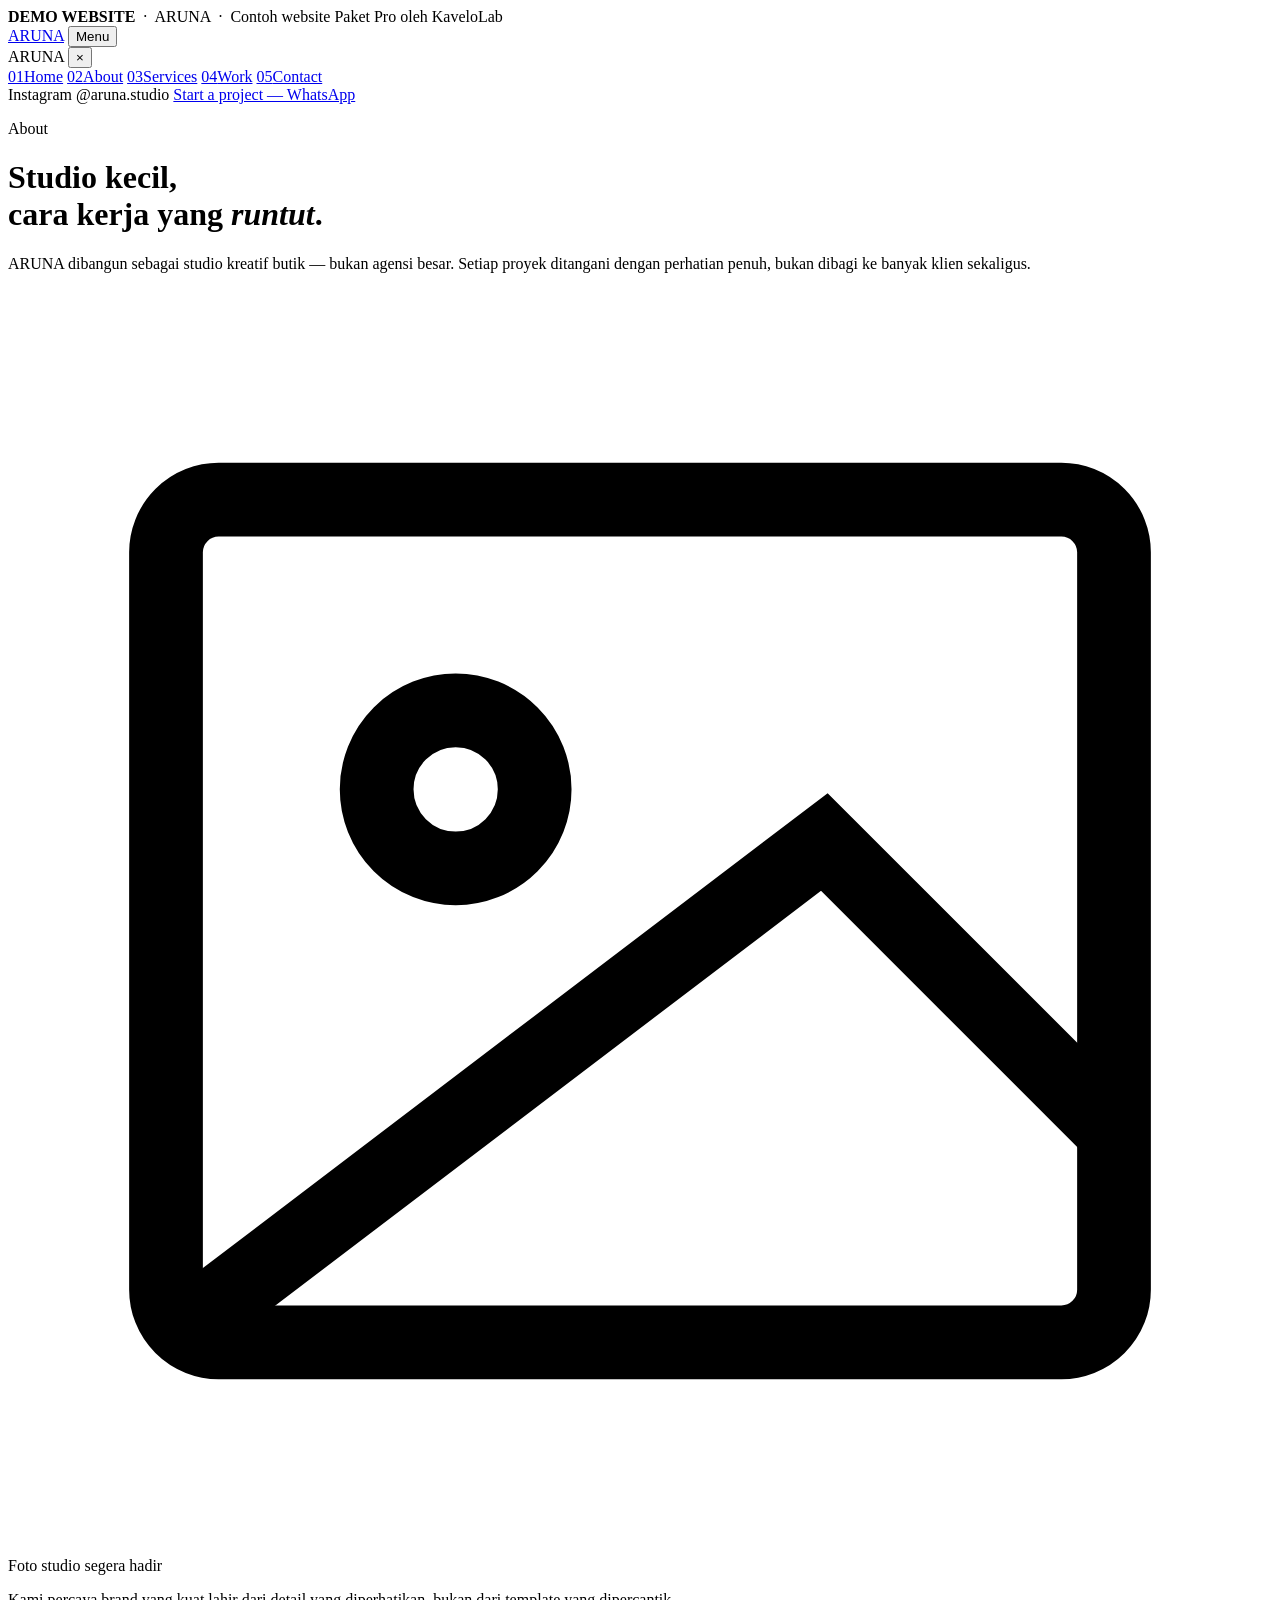
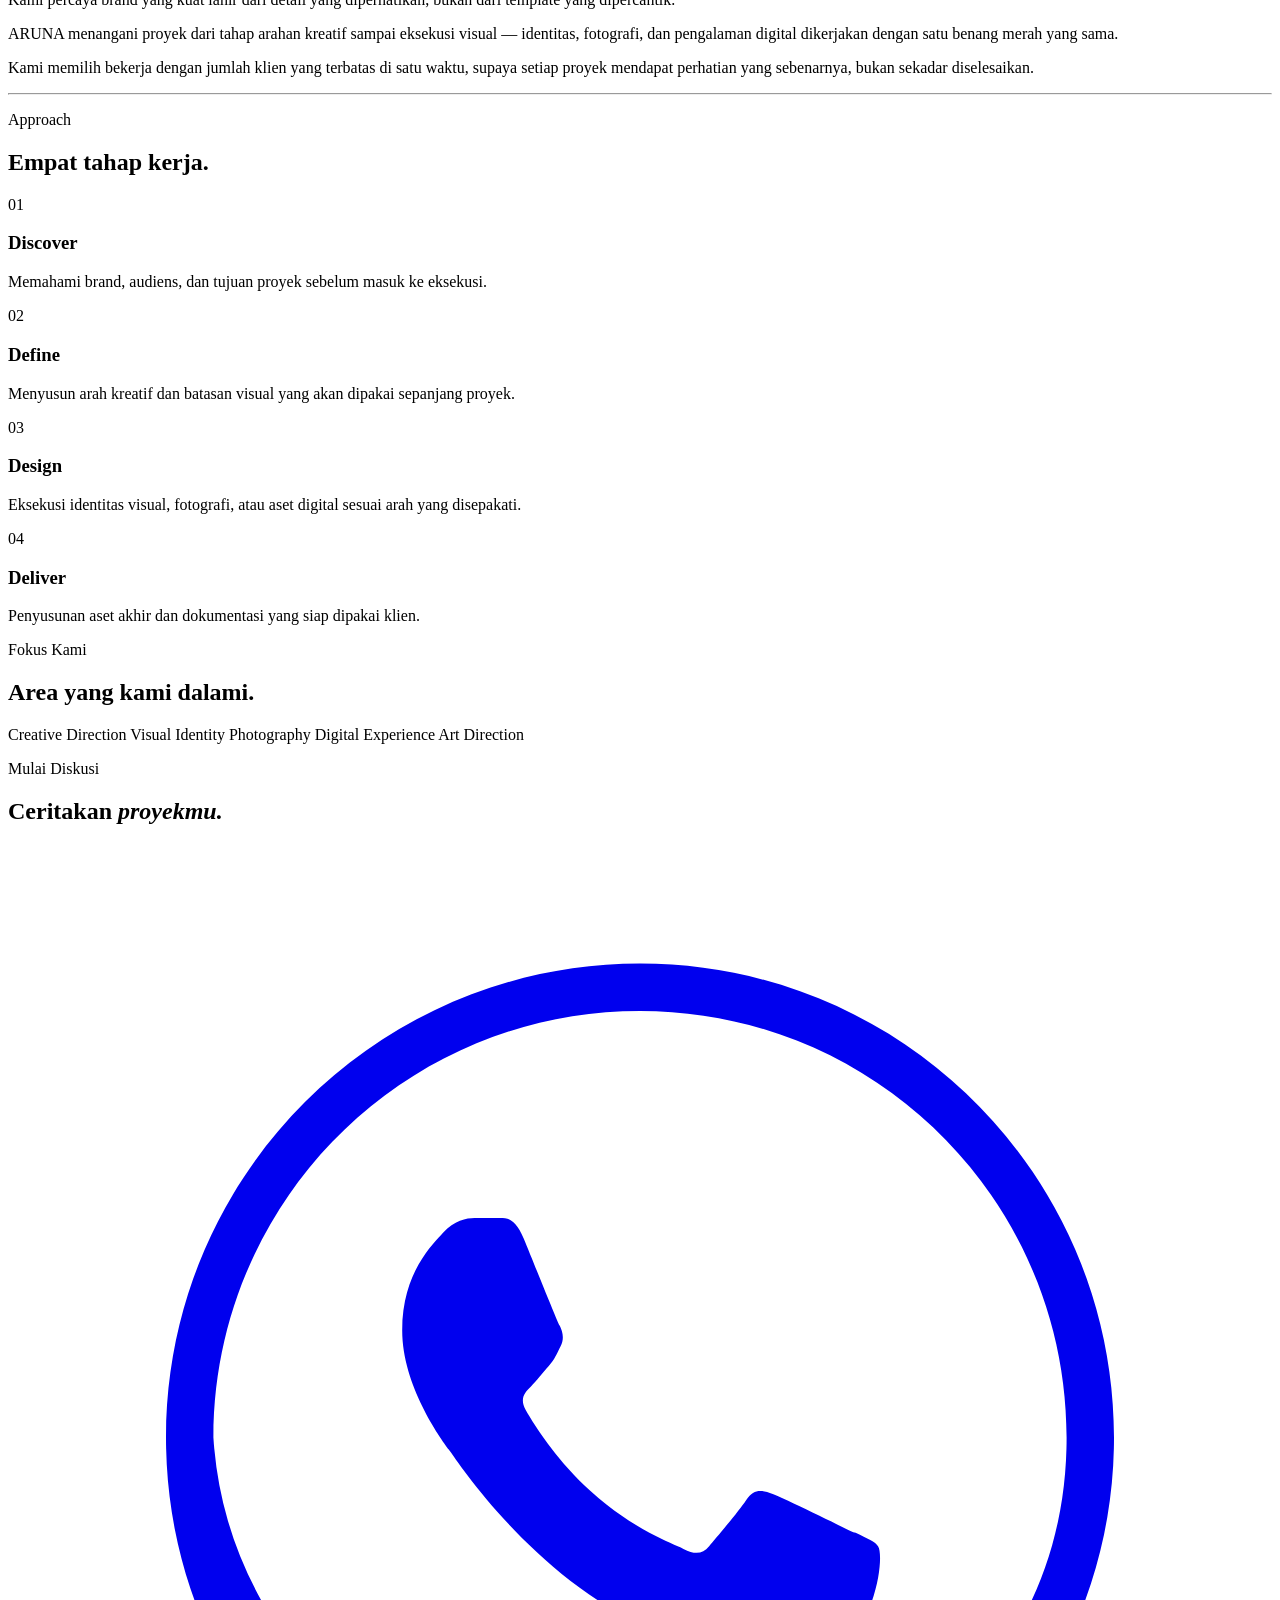
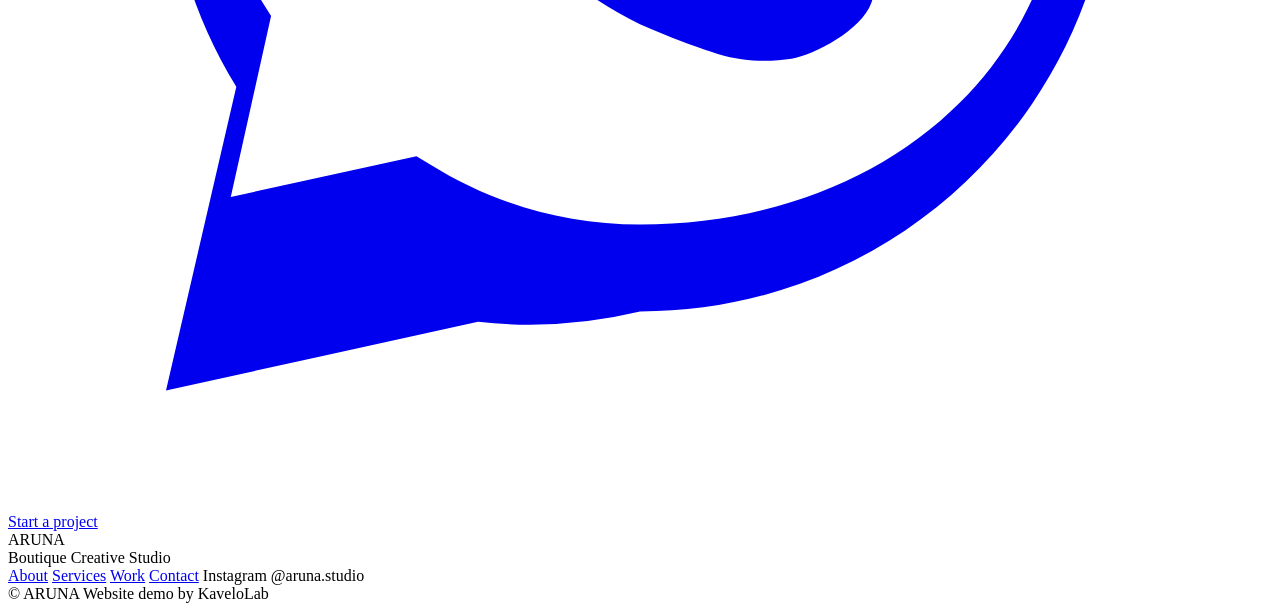
==== about.html @ 7700e1d9 "Add files via upload" ====
<!DOCTYPE html>
<html lang="id">
<head>
<meta charset="UTF-8">
<meta name="viewport" content="width=device-width, initial-scale=1.0">
<title>About — ARUNA Boutique Creative Studio</title>
<meta name="description" content="Tentang ARUNA — filosofi, pendekatan, dan fokus studio kreatif butik.">
<link rel="preconnect" href="https://fonts.googleapis.com">
<link rel="preconnect" href="https://fonts.gstatic.com" crossorigin>
<link href="https://fonts.googleapis.com/css2?family=Bodoni+Moda:ital,wght@0,500;0,600;1,500;1,600&family=Sora:wght@400;500;600;700&display=swap" rel="stylesheet">
<link rel="stylesheet" href="assets/style.css">
</head>
<body>

<div class="demo-tag"><strong>DEMO WEBSITE</strong> &nbsp;·&nbsp; ARUNA &nbsp;·&nbsp; Contoh website Paket Pro oleh KaveloLab</div>

<nav class="site-nav">
  <div class="wrap nav-inner">
    <a href="index.html" class="nav-logo">ARUNA</a>
    <button class="nav-open-btn">Menu<span class="bars"><span></span><span></span></span></button>
  </div>
</nav>

<div class="nav-overlay">
  <div class="nav-overlay-top">
    <span class="nav-logo">ARUNA</span>
    <button class="nav-close-btn" aria-label="Tutup menu">&times;</button>
  </div>
  <div class="nav-overlay-links">
    <a href="index.html"><span class="idx">01</span>Home</a>
    <a href="about.html" class="active"><span class="idx">02</span>About</a>
    <a href="services.html"><span class="idx">03</span>Services</a>
    <a href="work.html"><span class="idx">04</span>Work</a>
    <a href="contact.html"><span class="idx">05</span>Contact</a>
  </div>
  <div class="nav-overlay-foot">
    <span>Instagram @aruna.studio</span>
    <a class="wa-link" href="#" data-msg="Halo ARUNA, saya mau mulai proyek." target="_blank" rel="noopener noreferrer">Start a project — WhatsApp</a>
  </div>
</div>

<div class="page-header">
  <p class="eyebrow">About</p>
  <h1>Studio kecil,<br>cara kerja yang <em>runtut</em>.</h1>
  <p class="sub">ARUNA dibangun sebagai studio kreatif butik — bukan agensi besar. Setiap proyek ditangani dengan perhatian penuh, bukan dibagi ke banyak klien sekaligus.</p>
</div>

<section>
  <div class="wrap">
    <div class="about-photo">
      <img src="assets/about.jpg" alt="Studio ARUNA" loading="lazy" onerror="this.remove();">
      <div class="ph-fallback">
        <svg viewBox="0 0 24 24" fill="none" stroke="currentColor" stroke-width="1.4" xmlns="http://www.w3.org/2000/svg"><rect x="3" y="4" width="18" height="16" rx="1"/><circle cx="8.5" cy="9.5" r="1.5"/><path d="M21 16l-5.5-5.5L3 20"/></svg>
        <span>Foto studio segera hadir</span>
      </div>
    </div>
  </div>
</section>

<section style="padding-top:0;">
  <div class="wrap">
    <p class="pull-quote col">Kami percaya brand yang kuat lahir dari <span class="mark">detail yang diperhatikan</span>, bukan dari template yang dipercantik.</p>
    <div class="prose col">
      <p>ARUNA menangani proyek dari tahap arahan kreatif sampai eksekusi visual — identitas, fotografi, dan pengalaman digital dikerjakan dengan satu benang merah yang sama.</p>
      <p>Kami memilih bekerja dengan jumlah klien yang terbatas di satu waktu, supaya setiap proyek mendapat perhatian yang sebenarnya, bukan sekadar diselesaikan.</p>
    </div>
  </div>
</section>

<hr class="rule">

<section>
  <div class="wrap">
    <div class="section-head">
      <p class="eyebrow">Approach</p>
      <h2>Empat tahap kerja.</h2>
    </div>
    <div class="approach-list">
      <div class="approach-item">
        <span class="idx">01</span>
        <div><h3>Discover</h3><p>Memahami brand, audiens, dan tujuan proyek sebelum masuk ke eksekusi.</p></div>
      </div>
      <div class="approach-item">
        <span class="idx">02</span>
        <div><h3>Define</h3><p>Menyusun arah kreatif dan batasan visual yang akan dipakai sepanjang proyek.</p></div>
      </div>
      <div class="approach-item">
        <span class="idx">03</span>
        <div><h3>Design</h3><p>Eksekusi identitas visual, fotografi, atau aset digital sesuai arah yang disepakati.</p></div>
      </div>
      <div class="approach-item">
        <span class="idx">04</span>
        <div><h3>Deliver</h3><p>Penyusunan aset akhir dan dokumentasi yang siap dipakai klien.</p></div>
      </div>
    </div>
  </div>
</section>

<section style="padding-top:0;">
  <div class="wrap">
    <div class="section-head">
      <p class="eyebrow">Fokus Kami</p>
      <h2>Area yang kami dalami.</h2>
    </div>
    <div class="focus-tags">
      <span>Creative Direction</span>
      <span>Visual Identity</span>
      <span>Photography</span>
      <span>Digital Experience</span>
      <span>Art Direction</span>
    </div>
  </div>
</section>

<div class="cta-band">
  <p class="eyebrow">Mulai Diskusi</p>
  <h2>Ceritakan <em>proyekmu.</em></h2>
  <a class="btn btn-primary wa-link" href="#" data-msg="Halo ARUNA, saya mau mulai proyek." target="_blank" rel="noopener noreferrer">
    <svg viewBox="0 0 32 32" fill="currentColor" xmlns="http://www.w3.org/2000/svg"><path d="M16 3C9.373 3 4 8.373 4 15c0 2.31.65 4.47 1.78 6.31L4 29l7.9-1.74A11.9 11.9 0 0 0 16 27c6.627 0 12-5.373 12-12S22.627 3 16 3zm0 21.8c-1.94 0-3.75-.55-5.28-1.5l-.38-.23-4.7 1.03 1.02-4.58-.25-.4A9.76 9.76 0 0 1 5.2 15C5.2 9.03 10.03 4.2 16 4.2S26.8 9.03 26.8 15 21.97 24.8 16 24.8zm5.4-7.4c-.3-.15-1.77-.87-2.04-.97-.27-.1-.47-.15-.67.15-.2.3-.77.97-.94 1.17-.17.2-.35.22-.65.07-.3-.15-1.24-.46-2.36-1.47-.87-.78-1.46-1.74-1.63-2.04-.17-.3-.02-.46.13-.6.13-.14.3-.35.45-.52.15-.17.2-.3.3-.5.1-.2.05-.37-.02-.52-.08-.15-.67-1.62-.92-2.22-.24-.58-.49-.5-.67-.51h-.57c-.2 0-.52.07-.79.37s-1.04 1.02-1.04 2.48 1.07 2.87 1.22 3.07c.15.2 2.1 3.2 5.08 4.49.71.31 1.26.49 1.69.63.71.22 1.36.19 1.87.12.57-.09 1.77-.72 2.02-1.42.25-.7.25-1.3.17-1.42-.07-.13-.27-.2-.57-.35z"/></svg>
    Start a project
  </a>
</div>

<footer>
  <div class="wrap">
    <div class="foot-top">
      <div class="foot-logo">ARUNA</div>
      <div class="foot-tag">Boutique Creative Studio</div>
    </div>
    <div class="foot-links">
      <a href="about.html">About</a>
      <a href="services.html">Services</a>
      <a href="work.html">Work</a>
      <a href="contact.html">Contact</a>
      <span>Instagram @aruna.studio</span>
    </div>
    <div class="foot-bottom">
      <span>&copy; ARUNA</span>
      <span>Website demo by KaveloLab</span>
    </div>
  </div>
</footer>

<script src="assets/config.js"></script>
<script src="assets/main.js"></script>
</body>
</html>
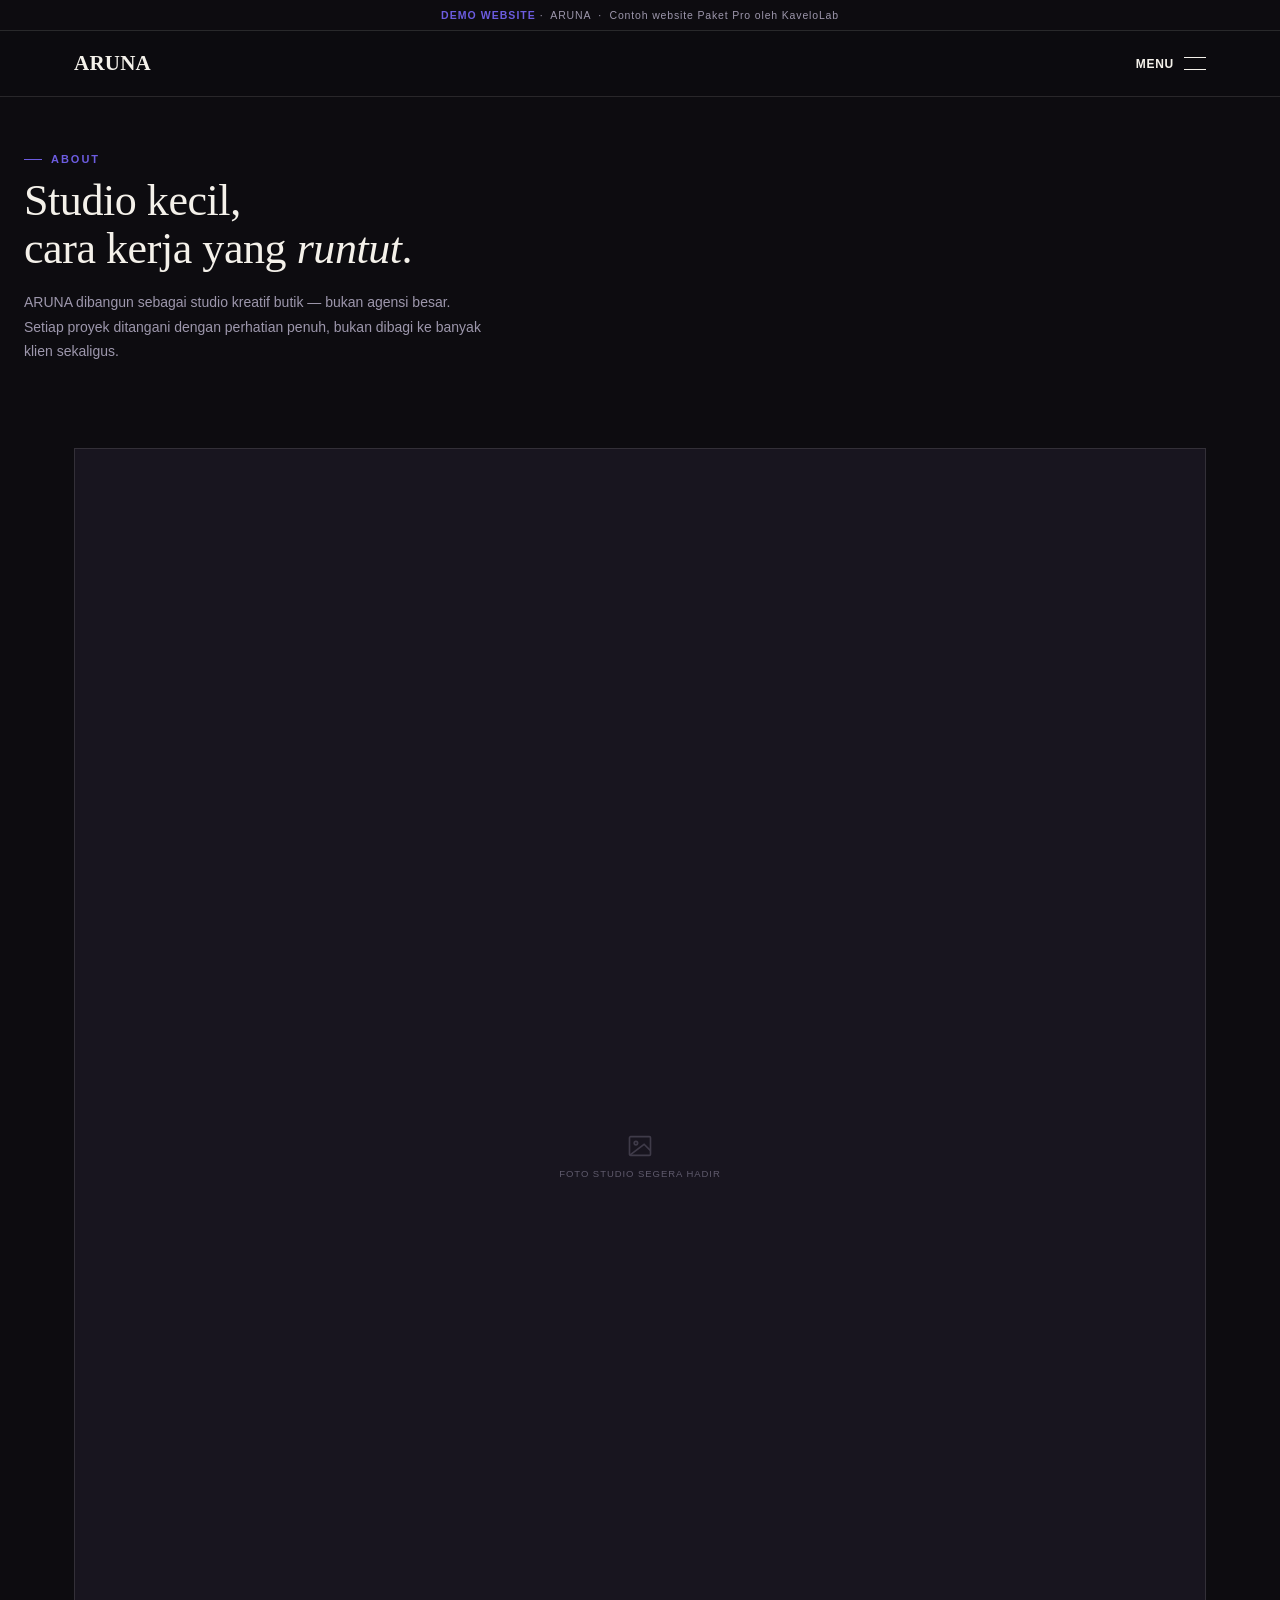
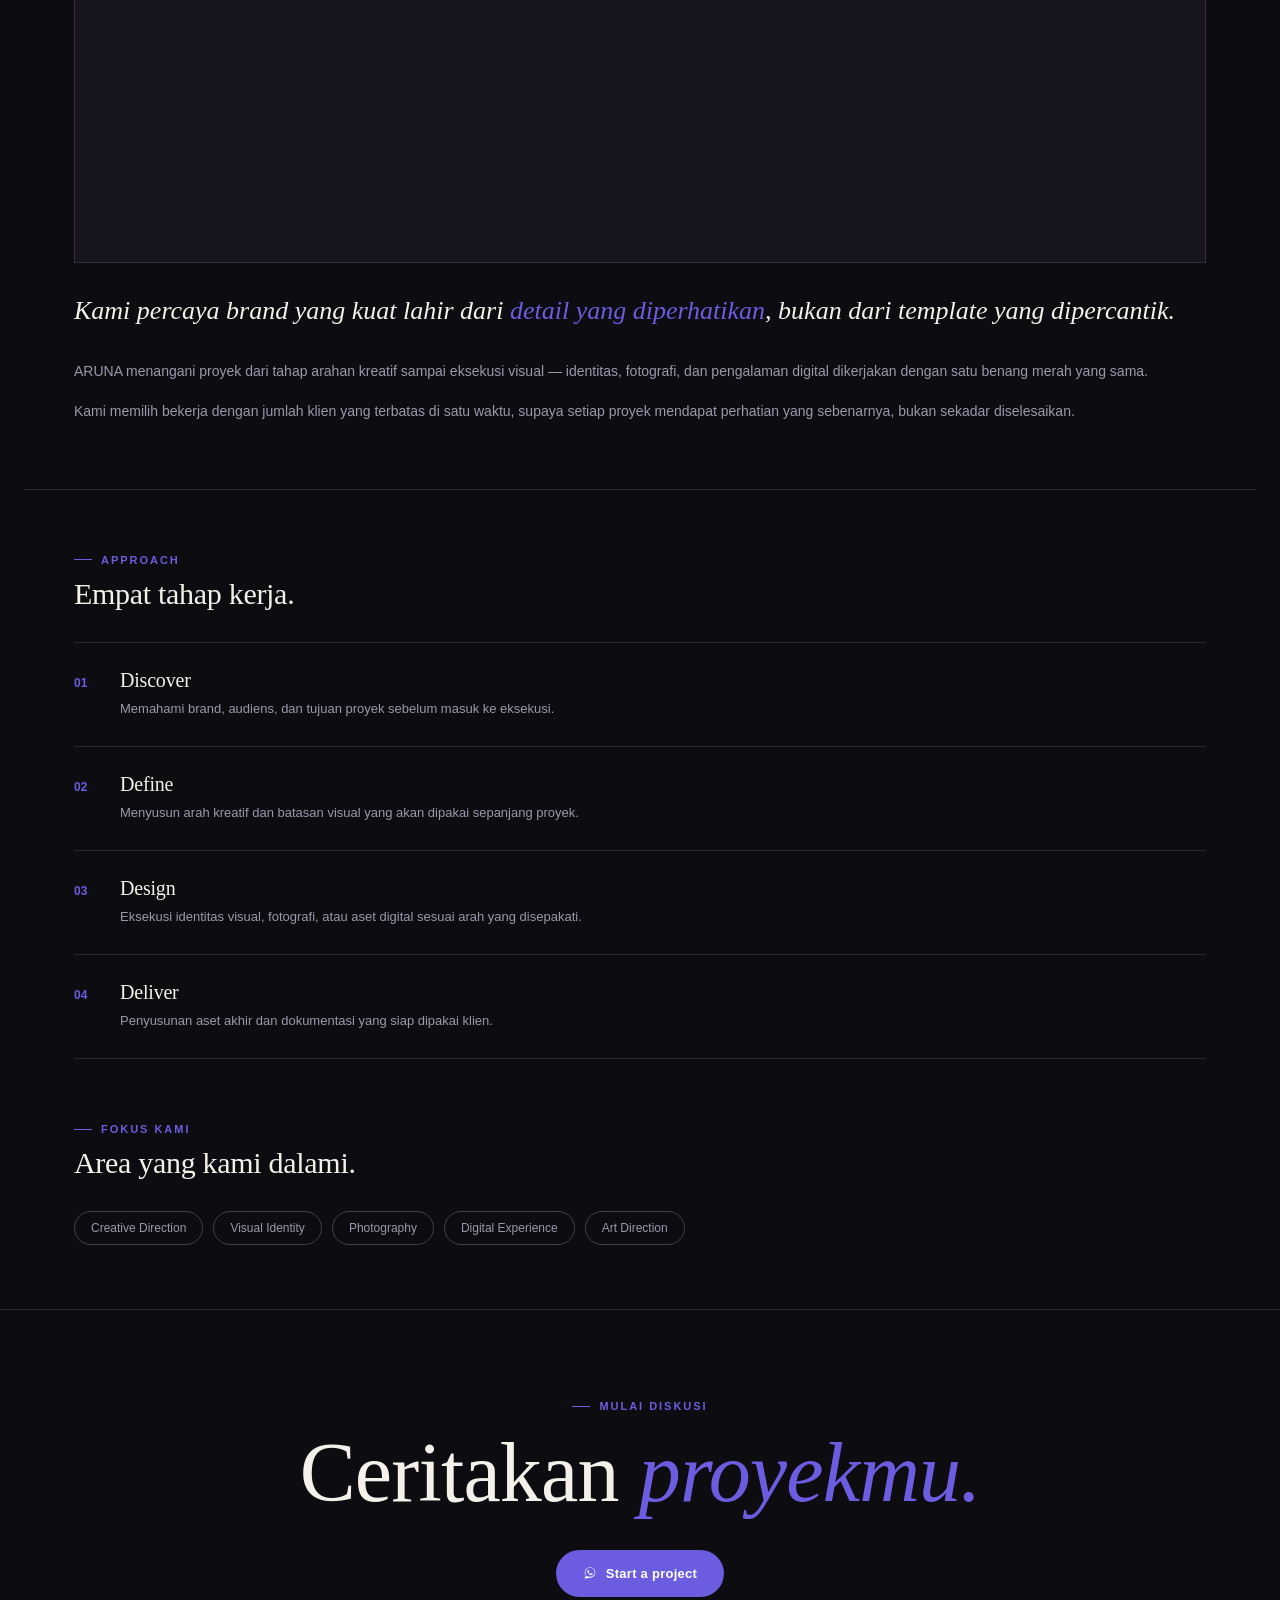
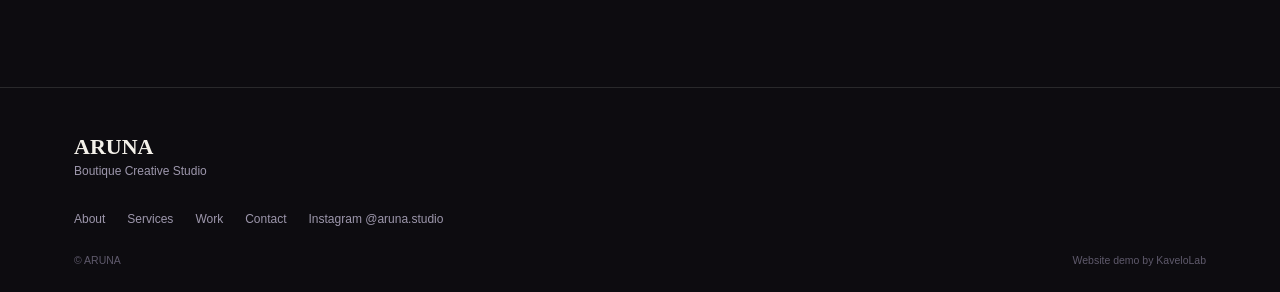
==== commit fc54d6ab: "Add files via upload" ====
--- a/about.html
+++ b/about.html
@@ -45,8 +45,8 @@
   <p class="sub">ARUNA dibangun sebagai studio kreatif butik — bukan agensi besar. Setiap proyek ditangani dengan perhatian penuh, bukan dibagi ke banyak klien sekaligus.</p>
 </div>
 
-<section>
-  <div class="wrap">
+<section class="about-intro">
+  <div class="wrap about-intro-grid">
     <div class="about-photo">
       <img src="assets/about.jpg" alt="Studio ARUNA" loading="lazy" onerror="this.remove();">
       <div class="ph-fallback">
@@ -54,15 +54,12 @@
         <span>Foto studio segera hadir</span>
       </div>
     </div>
-  </div>
-</section>
-
-<section style="padding-top:0;">
-  <div class="wrap">
-    <p class="pull-quote col">Kami percaya brand yang kuat lahir dari <span class="mark">detail yang diperhatikan</span>, bukan dari template yang dipercantik.</p>
-    <div class="prose col">
-      <p>ARUNA menangani proyek dari tahap arahan kreatif sampai eksekusi visual — identitas, fotografi, dan pengalaman digital dikerjakan dengan satu benang merah yang sama.</p>
-      <p>Kami memilih bekerja dengan jumlah klien yang terbatas di satu waktu, supaya setiap proyek mendapat perhatian yang sebenarnya, bukan sekadar diselesaikan.</p>
+    <div class="about-intro-text">
+      <p class="pull-quote">Kami percaya brand yang kuat lahir dari <span class="mark">detail yang diperhatikan</span>, bukan dari template yang dipercantik.</p>
+      <div class="prose">
+        <p>ARUNA menangani proyek dari tahap arahan kreatif sampai eksekusi visual — identitas, fotografi, dan pengalaman digital dikerjakan dengan satu benang merah yang sama.</p>
+        <p>Kami memilih bekerja dengan jumlah klien yang terbatas di satu waktu, supaya setiap proyek mendapat perhatian yang sebenarnya, bukan sekadar diselesaikan.</p>
+      </div>
     </div>
   </div>
 </section>
--- a/assets/style.css
+++ b/assets/style.css
@@ -0,0 +1,292 @@
+/* ============================================================
+   ARUNA — Boutique Creative Studio
+   Demo Paket Pro — KaveloLab
+   ============================================================ */
+
+:root{
+  --bg: #0D0C10;
+  --bg-raised: #18151F;
+  --paper: #F4F1EA;
+  --ink: #F4F1EA;
+  --ink-dim: #9D97AC;
+  --ink-faint: #5F5A6C;
+  --line: rgba(244,241,234,0.12);
+  --line-strong: rgba(244,241,234,0.22);
+  --accent: #6C5CE0;
+  --accent-deep: #4A3BB8;
+  --accent-soft: rgba(108,92,224,0.16);
+}
+
+*{ box-sizing: border-box; margin: 0; padding: 0; }
+html{ scroll-behavior: smooth; }
+@media (prefers-reduced-motion: reduce){
+  html{ scroll-behavior: auto; }
+  *{ animation-duration: 0.01ms !important; animation-iteration-count: 1 !important; transition-duration: 0.01ms !important; }
+}
+html, body{
+  background: var(--bg); color: var(--ink);
+  font-family: 'Sora', sans-serif; overflow-x: hidden;
+  -webkit-font-smoothing: antialiased;
+}
+body{ position: relative; }
+.wrap{ max-width: 1180px; margin: 0 auto; padding: 0 24px; }
+.col{ max-width: 600px; }
+a{ color: inherit; text-decoration: none; }
+img, svg{ max-width: 100%; display: block; }
+ul{ list-style: none; }
+::selection{ background: var(--accent); color: #FFF; }
+:focus-visible{ outline: 1.5px solid var(--accent); outline-offset: 3px; }
+
+h1, h2, h3, .display{ font-family: 'Bodoni Moda', serif; letter-spacing: -0.01em; }
+em, .ital{ font-style: italic; }
+
+.eyebrow{
+  display: flex; align-items: center; gap: 9px;
+  font-size: 11px; text-transform: uppercase; letter-spacing: 0.18em;
+  color: var(--accent); font-weight: 600;
+}
+.eyebrow::before{ content: ""; width: 18px; height: 1px; background: var(--accent); }
+
+/* ---------- demo tag (editorial index strip) ---------- */
+.demo-tag{
+  border-bottom: 1px solid var(--line);
+  padding: 9px 24px; display: flex; justify-content: center;
+  font-size: 10.5px; letter-spacing: 0.08em; color: var(--ink-dim); text-align: center;
+}
+.demo-tag strong{ color: var(--accent); font-weight: 600; letter-spacing: 0.1em; }
+
+/* ---------- navbar ---------- */
+nav.site-nav{
+  position: sticky; top: 0; z-index: 90;
+  background: rgba(13,12,16,0.82); backdrop-filter: blur(10px);
+  border-bottom: 1px solid var(--line);
+}
+.nav-inner{
+  display: flex; align-items: center; justify-content: space-between;
+  padding: 20px 24px;
+}
+.nav-logo{ font-family: 'Bodoni Moda', serif; font-weight: 600; font-size: 21px; letter-spacing: 0.01em; }
+.nav-open-btn{
+  display: flex; align-items: center; gap: 10px; background: none; border: none; color: var(--ink);
+  font-family: 'Sora', sans-serif; font-size: 12px; letter-spacing: 0.06em; text-transform: uppercase;
+  cursor: pointer; font-weight: 600;
+}
+.nav-open-btn .bars{ width: 22px; height: 13px; position: relative; }
+.nav-open-btn .bars span{
+  position: absolute; left: 0; width: 100%; height: 1.4px; background: var(--ink);
+}
+.nav-open-btn .bars span:first-child{ top: 0; }
+.nav-open-btn .bars span:last-child{ bottom: 0; }
+
+/* ---------- fullscreen overlay nav ---------- */
+.nav-overlay{
+  position: fixed; inset: 0; z-index: 100; background: var(--bg);
+  display: flex; flex-direction: column; justify-content: space-between;
+  padding: 22px 24px 34px;
+  opacity: 0; visibility: hidden; transform: translateY(-8px);
+  transition: opacity 0.35s ease, transform 0.35s ease, visibility 0.35s;
+}
+.nav-overlay.open{ opacity: 1; visibility: visible; transform: translateY(0); }
+.nav-overlay-top{ display: flex; align-items: center; justify-content: space-between; }
+.nav-close-btn{
+  background: none; border: none; color: var(--ink); font-size: 28px; font-weight: 300; cursor: pointer;
+  line-height: 1; font-family: 'Sora', sans-serif;
+}
+.nav-overlay-links{ display: flex; flex-direction: column; gap: 6px; margin: auto 0; }
+.nav-overlay-links a{
+  font-family: 'Bodoni Moda', serif; font-size: 15vw; line-height: 1.08; font-weight: 500;
+  color: var(--ink-dim); display: flex; align-items: baseline; gap: 14px;
+}
+.nav-overlay-links a .idx{ font-family: 'Sora', sans-serif; font-size: 12px; color: var(--accent); font-weight: 600; }
+.nav-overlay-links a.active, .nav-overlay-links a:hover{ color: var(--ink); font-style: italic; }
+.nav-overlay-foot{
+  display: flex; flex-direction: column; gap: 14px; font-size: 12px; color: var(--ink-dim);
+}
+.nav-overlay-foot .wa-link{ color: var(--accent); font-weight: 600; }
+
+@media(min-width: 640px){
+  .nav-overlay-links a{ font-size: 64px; }
+}
+
+/* ---------- buttons ---------- */
+.btn{
+  display: inline-flex; align-items: center; justify-content: center; gap: 9px;
+  padding: 15px 26px; border-radius: 999px; font-size: 13px; font-weight: 600;
+  letter-spacing: 0.02em; border: 1px solid transparent; transition: transform 0.2s ease, background 0.2s ease;
+}
+.btn-primary{ background: var(--accent); color: #FFF; }
+.btn-primary:hover{ background: var(--accent-deep); }
+.btn-outline{ background: transparent; color: var(--ink); border-color: var(--line-strong); }
+.btn-outline:hover{ border-color: var(--accent); color: var(--accent); }
+.btn svg{ width: 14px; height: 14px; flex-shrink: 0; }
+
+/* ---------- hero ---------- */
+.hero{ position: relative; padding: 54px 24px 0; }
+.hero-head{ margin-bottom: 30px; }
+.hero-head h1{
+  font-size: 13vw; line-height: 0.98; font-weight: 500; letter-spacing: -0.02em;
+}
+.hero-head h1 em{ color: var(--accent); }
+.hero-lead-row{
+  display: flex; flex-direction: column; gap: 18px; margin-top: 22px;
+}
+.hero .lead{ font-size: 14px; color: var(--ink-dim); line-height: 1.75; max-width: 320px; }
+.hero-ctas{ display: flex; gap: 10px; flex-wrap: wrap; }
+
+.hero-visual{
+  position: relative; margin-top: 34px; aspect-ratio: 4/5; overflow: hidden;
+  background: var(--bg-raised); border: 1px solid var(--line);
+}
+.hero-visual img{ position: absolute; inset: 0; width: 100%; height: 100%; object-fit: cover; }
+.hero-visual .ghost-num{
+  position: absolute; z-index: 0; font-family: 'Bodoni Moda', serif; font-style: italic;
+  font-size: 40vw; color: rgba(244,241,234,0.05); left: -6%; top: -14%; line-height: 1; pointer-events: none;
+}
+.hero-visual .ph-fallback{ position: absolute; inset: 0; z-index: 1; }
+
+@media(min-width: 860px){
+  .hero-head h1{ font-size: 108px; }
+  .hero-lead-row{ flex-direction: row; align-items: flex-end; justify-content: space-between; }
+  .hero-visual{ aspect-ratio: 21/9; }
+  .hero-visual .ghost-num{ font-size: 220px; }
+}
+
+/* ---------- marquee ---------- */
+.marquee{
+  border-top: 1px solid var(--line); border-bottom: 1px solid var(--line);
+  overflow: hidden; padding: 14px 0; margin-top: 40px;
+}
+.marquee-track{
+  display: flex; width: max-content; gap: 40px;
+  animation: marquee 26s linear infinite;
+}
+.marquee-track span{
+  font-family: 'Sora', sans-serif; font-size: 12px; letter-spacing: 0.12em; text-transform: uppercase;
+  color: var(--ink-dim); white-space: nowrap; display: flex; align-items: center; gap: 40px;
+}
+.marquee-track span em{ color: var(--accent); font-style: normal; }
+@keyframes marquee{ from{ transform: translateX(0); } to{ transform: translateX(-50%); } }
+
+/* ---------- generic placeholder ---------- */
+.ph-fallback{
+  position: absolute; inset: 0; display: flex; flex-direction: column; align-items: center; justify-content: center;
+  gap: 8px; color: var(--ink-faint); text-align: center; padding: 10px;
+}
+.ph-fallback svg{ width: 28px; height: 28px; opacity: 0.55; }
+.ph-fallback span{ font-size: 9.5px; text-transform: uppercase; letter-spacing: 0.1em; }
+
+/* ---------- section shell ---------- */
+section{ padding: 64px 24px; }
+.section-head{ margin-bottom: 30px; }
+.section-head h2{ font-size: 30px; font-weight: 500; line-height: 1.2; margin-top: 10px; }
+.section-foot{ margin-top: 30px; }
+.section-foot a{
+  font-size: 12.5px; font-weight: 600; color: var(--accent); border-bottom: 1px solid var(--accent-deep); padding-bottom: 2px;
+}
+hr.rule{ border: none; border-top: 1px solid var(--line); margin: 0 24px; }
+
+/* ---------- prose / pull-quote ---------- */
+.prose p{ font-size: 14px; color: var(--ink-dim); line-height: 1.85; margin-bottom: 14px; }
+.prose p:last-child{ margin-bottom: 0; }
+.pull-quote{
+  font-family: 'Bodoni Moda', serif; font-style: italic; font-weight: 500;
+  font-size: 26px; line-height: 1.4; color: var(--ink); margin: 30px 0;
+}
+.pull-quote .mark{ color: var(--accent); }
+
+/* ---------- page header (subpages) ---------- */
+.page-header{ padding: 56px 24px 20px; }
+.page-header h1{ font-size: 44px; font-weight: 500; line-height: 1.08; margin-top: 12px; max-width: 620px; }
+.page-header .sub{ font-size: 14px; color: var(--ink-dim); max-width: 460px; margin-top: 18px; line-height: 1.75; }
+
+/* ---------- approach list ---------- */
+.approach-list{ display: flex; flex-direction: column; }
+.approach-item{
+  display: flex; gap: 20px; padding: 26px 0; border-bottom: 1px solid var(--line);
+  align-items: baseline;
+}
+.approach-item:first-child{ border-top: 1px solid var(--line); }
+.approach-item .idx{ font-family: 'Sora', sans-serif; font-size: 12px; color: var(--accent); font-weight: 600; min-width: 26px; }
+.approach-item h3{ font-family: 'Bodoni Moda', serif; font-size: 20px; font-weight: 500; margin-bottom: 6px; }
+.approach-item p{ font-size: 13px; color: var(--ink-dim); line-height: 1.7; }
+
+/* ---------- focus tags ---------- */
+.focus-tags{ display: flex; flex-wrap: wrap; gap: 10px; margin-top: 26px; }
+.focus-tags span{
+  border: 1px solid var(--line-strong); border-radius: 999px; padding: 9px 16px;
+  font-size: 12px; color: var(--ink-dim);
+}
+
+/* ---------- about photo ---------- */
+.about-photo{
+  position: relative; aspect-ratio: 4/5; overflow: hidden; margin-bottom: 8px;
+  background: var(--bg-raised); border: 1px solid var(--line);
+}
+.about-photo img{ position: absolute; inset: 0; width: 100%; height: 100%; object-fit: cover; }
+
+/* ---------- services (editorial alternating rows) ---------- */
+.service-row{
+  display: flex; flex-direction: column; gap: 22px; padding: 40px 0; border-top: 1px solid var(--line);
+}
+.service-row:last-child{ border-bottom: 1px solid var(--line); }
+.service-row .idx{ font-family: 'Bodoni Moda', serif; font-style: italic; font-size: 15px; color: var(--accent); }
+.service-row h3{ font-size: 30px; font-weight: 500; margin: 8px 0 12px; }
+.service-row p{ font-size: 13.5px; color: var(--ink-dim); line-height: 1.8; max-width: 440px; }
+.service-photo{
+  position: relative; aspect-ratio: 4/3; overflow: hidden; background: var(--bg-raised); border: 1px solid var(--line);
+}
+.service-photo img{ position: absolute; inset: 0; width: 100%; height: 100%; object-fit: cover; transition: transform 0.6s ease; }
+
+@media(min-width: 860px){
+  .service-row{ flex-direction: row; align-items: center; gap: 60px; }
+  .service-row .service-text{ flex: 1; }
+  .service-photo{ flex: 1; aspect-ratio: 5/4; }
+  .service-row:nth-child(even){ flex-direction: row-reverse; }
+}
+
+/* ---------- work (editorial project rows) ---------- */
+.work-row{ padding: 50px 0; border-top: 1px solid var(--line); }
+.work-row:last-child{ border-bottom: 1px solid var(--line); }
+.work-meta{ display: flex; justify-content: space-between; align-items: baseline; margin-bottom: 16px; }
+.work-meta .idx{ font-family: 'Sora', sans-serif; font-size: 12px; color: var(--accent); font-weight: 600; }
+.work-meta .cat{ font-size: 11px; text-transform: uppercase; letter-spacing: 0.1em; color: var(--ink-dim); }
+.work-photo{
+  position: relative; aspect-ratio: 16/10; overflow: hidden; background: var(--bg-raised); border: 1px solid var(--line);
+}
+.work-photo img{ position: absolute; inset: 0; width: 100%; height: 100%; object-fit: cover; transition: transform 0.7s cubic-bezier(.2,.7,.2,1); }
+.work-row:hover .work-photo img{ transform: scale(1.04); }
+.work-title{
+  font-size: 12vw; font-weight: 500; line-height: 0.95; margin-top: -6vw; position: relative; z-index: 2;
+  padding-left: 6px; text-shadow: 0 2px 24px rgba(13,12,16,0.9);
+}
+.work-desc{ font-size: 13.5px; color: var(--ink-dim); line-height: 1.75; max-width: 460px; margin-top: 18px; }
+
+@media(min-width: 860px){
+  .work-title{ font-size: 88px; margin-top: -56px; }
+}
+
+/* ---------- info cards (contact) ---------- */
+.info-grid{ display: flex; flex-direction: column; gap: 1px; background: var(--line); border: 1px solid var(--line); margin-top: 30px; }
+.info-card{ background: var(--bg); padding: 22px 4px; }
+.info-card .lbl{ font-size: 10.5px; text-transform: uppercase; letter-spacing: 0.12em; color: var(--accent); font-weight: 600; margin-bottom: 7px; }
+.info-card .val{ font-size: 14.5px; color: var(--ink); line-height: 1.65; }
+
+/* ---------- big cta ---------- */
+.cta-band{
+  text-align: center; padding: 90px 24px; border-top: 1px solid var(--line);
+}
+.cta-band .eyebrow{ justify-content: center; }
+.cta-band h2{
+  font-size: 13vw; line-height: 1.02; font-weight: 500; margin: 18px 0 34px;
+}
+.cta-band h2 em{ color: var(--accent); }
+@media(min-width: 860px){ .cta-band h2{ font-size: 84px; } }
+
+/* ---------- footer ---------- */
+footer{ border-top: 1px solid var(--line); padding: 46px 24px 26px; }
+.foot-top{ display: flex; flex-direction: column; gap: 4px; margin-bottom: 34px; }
+.foot-top .foot-logo{ font-family: 'Bodoni Moda', serif; font-weight: 600; font-size: 22px; }
+.foot-top .foot-tag{ font-size: 12px; color: var(--ink-dim); }
+.foot-links{ display: flex; flex-wrap: wrap; gap: 16px 22px; font-size: 12px; color: var(--ink-dim); margin-bottom: 28px; }
+.foot-links a:hover{ color: var(--accent); }
+.foot-bottom{ display: flex; justify-content: space-between; flex-wrap: wrap; gap: 6px; font-size: 10.5px; color: var(--ink-faint); }
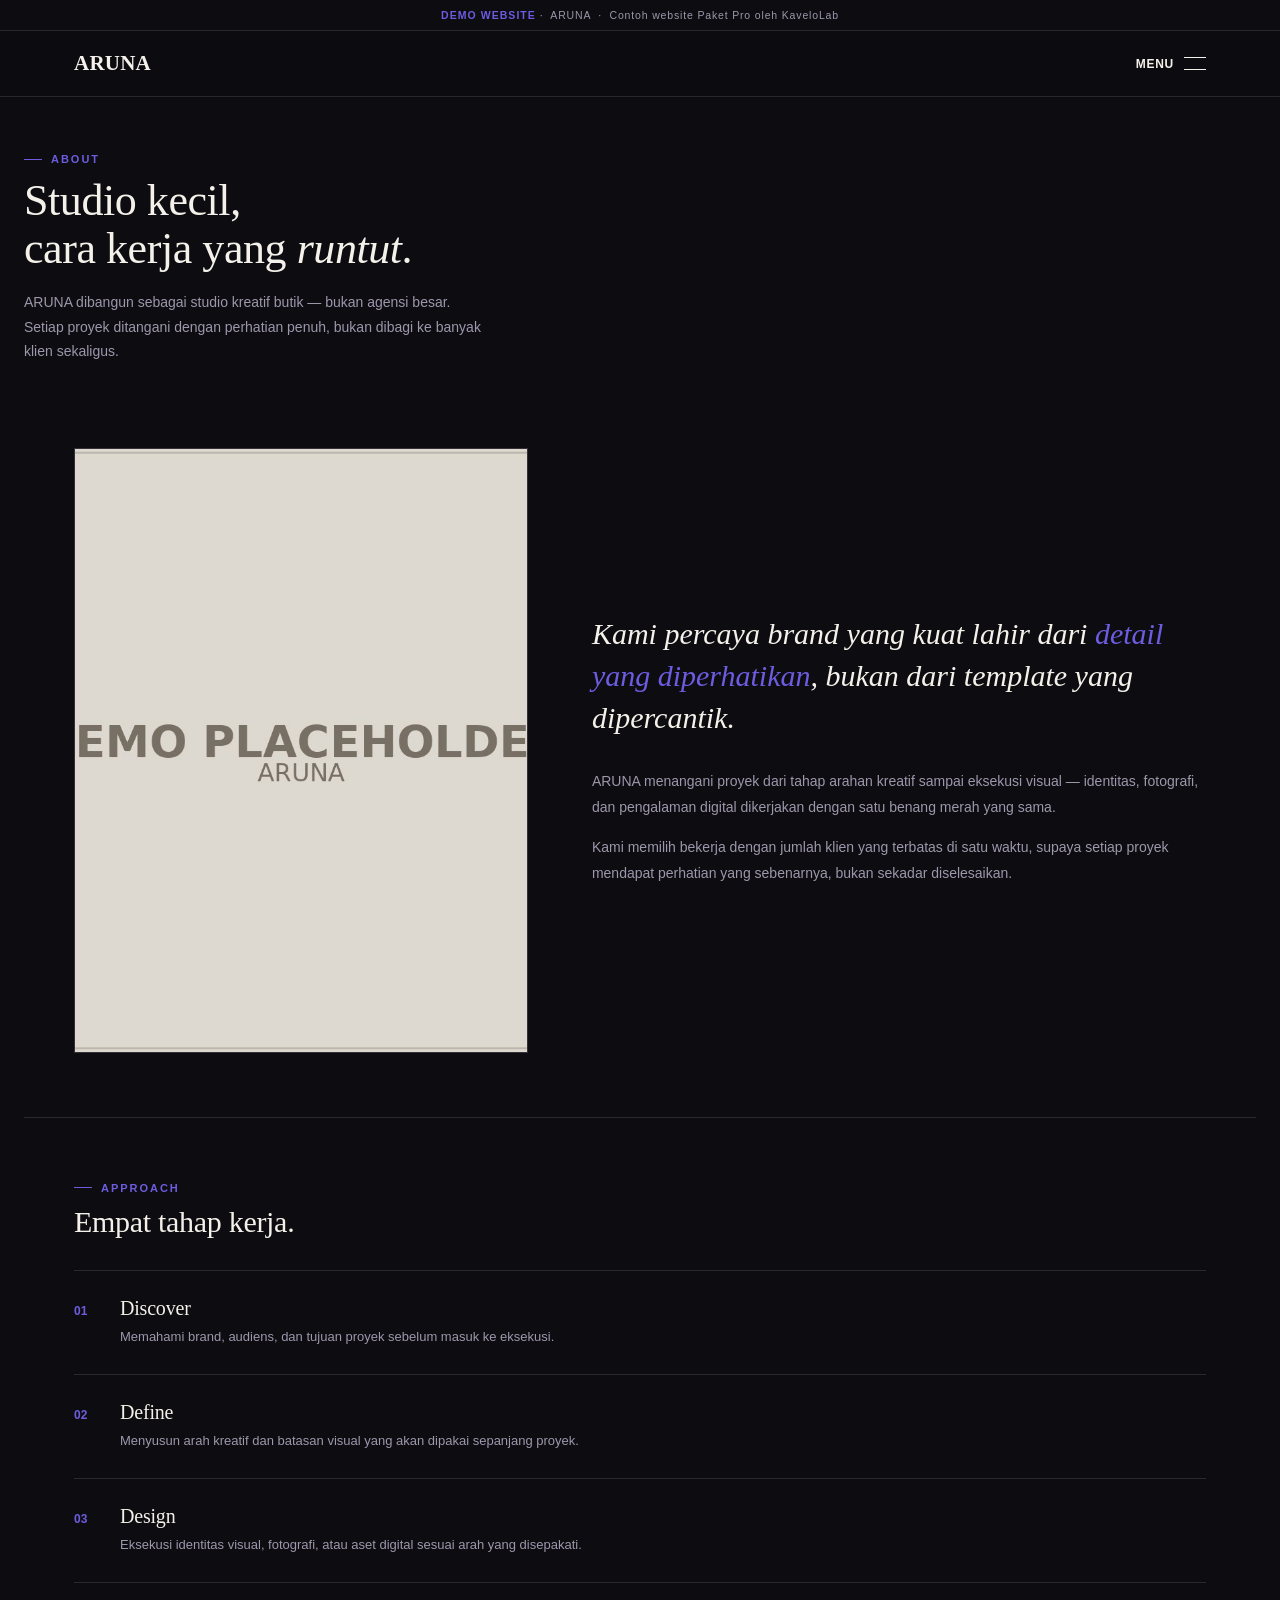
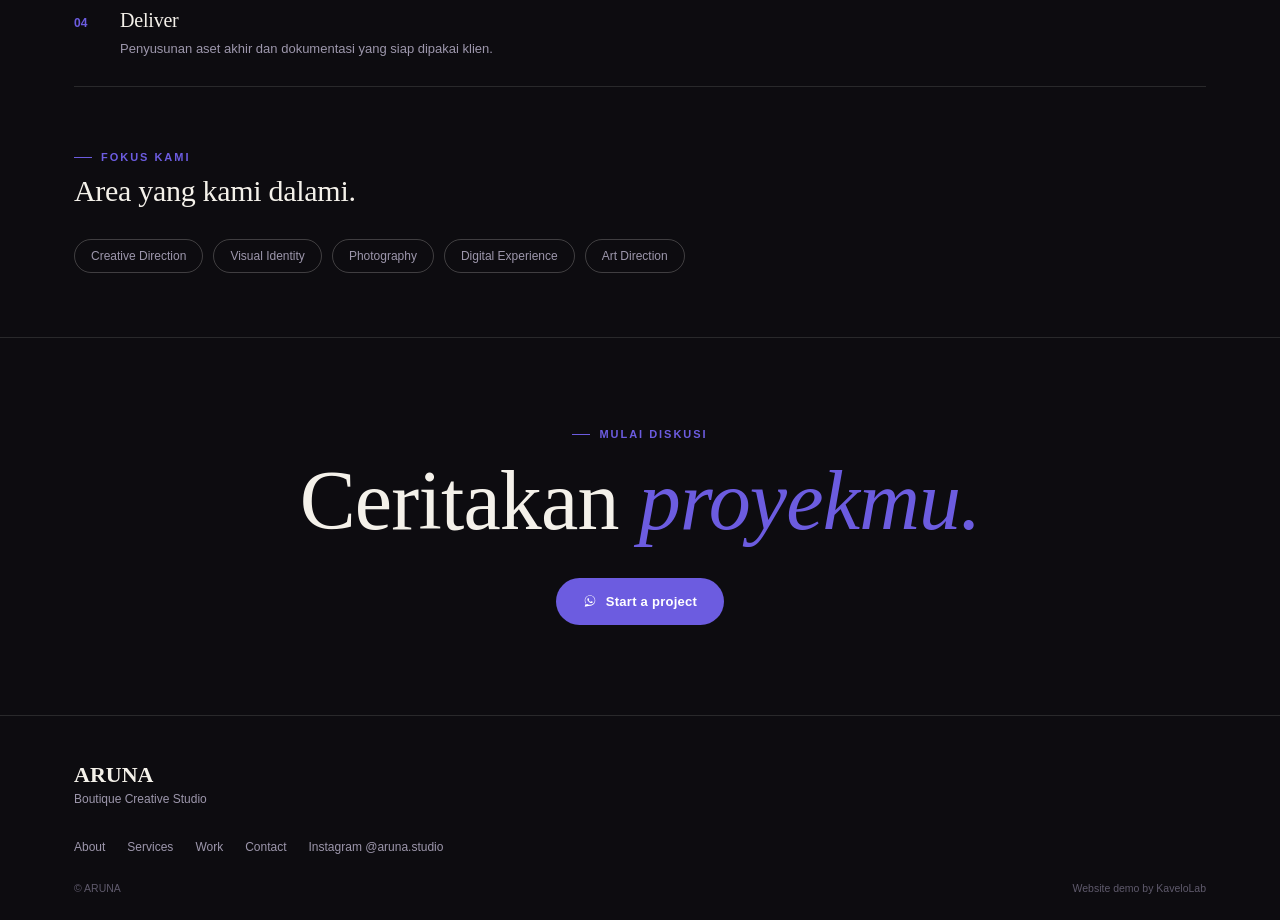
==== commit ac065302: "Modify image tag to handle onload event Updated image loading behavior to hide fallback on load." ====
--- a/about.html
+++ b/about.html
@@ -48,7 +48,7 @@
 <section class="about-intro">
   <div class="wrap about-intro-grid">
     <div class="about-photo">
-      <img src="assets/about.jpg" alt="Studio ARUNA" loading="lazy" onerror="this.remove();">
+      <img src="assets/about.jpg" alt="Studio ARUNA" loading="lazy" onload="this.nextElementSibling.style.display='none';" onerror="this.remove();">
       <div class="ph-fallback">
         <svg viewBox="0 0 24 24" fill="none" stroke="currentColor" stroke-width="1.4" xmlns="http://www.w3.org/2000/svg"><rect x="3" y="4" width="18" height="16" rx="1"/><circle cx="8.5" cy="9.5" r="1.5"/><path d="M21 16l-5.5-5.5L3 20"/></svg>
         <span>Foto studio segera hadir</span>
--- a/assets/style.css
+++ b/assets/style.css
@@ -146,9 +146,21 @@
 
 @media(min-width: 860px){
   .hero-head h1{ font-size: 108px; }
-  .hero-lead-row{ flex-direction: row; align-items: flex-end; justify-content: space-between; }
-  .hero-visual{ aspect-ratio: 21/9; }
-  .hero-visual .ghost-num{ font-size: 220px; }
+}
+
+@media(min-width: 1024px){
+  .hero .wrap{
+    display: grid; grid-template-columns: 1.05fr 0.95fr;
+    column-gap: 56px; align-items: start;
+  }
+  .hero-head{ grid-column: 1; grid-row: 1; }
+  .hero-lead-row{ grid-column: 1; grid-row: 2; flex-direction: column; align-items: flex-start; margin-top: 8px; }
+  .hero-lead-row .lead{ max-width: 380px; }
+  .hero-visual{
+    grid-column: 2; grid-row: 1 / 3; align-self: start;
+    margin-top: 10px; aspect-ratio: 4/5;
+  }
+  .hero-visual .ghost-num{ font-size: 230px; top: -8%; left: -10%; }
 }
 
 /* ---------- marquee ---------- */
@@ -223,6 +235,16 @@
   background: var(--bg-raised); border: 1px solid var(--line);
 }
 .about-photo img{ position: absolute; inset: 0; width: 100%; height: 100%; object-fit: cover; }
+
+.about-intro-text .pull-quote{ margin-top: 0; }
+
+@media(min-width: 1024px){
+  .about-intro-grid{
+    display: grid; grid-template-columns: 0.85fr 1.15fr; column-gap: 64px; align-items: center;
+  }
+  .about-photo{ margin-bottom: 0; aspect-ratio: 3/4; }
+  .about-intro-text .pull-quote{ font-size: 30px; }
+}
 
 /* ---------- services (editorial alternating rows) ---------- */
 .service-row{
